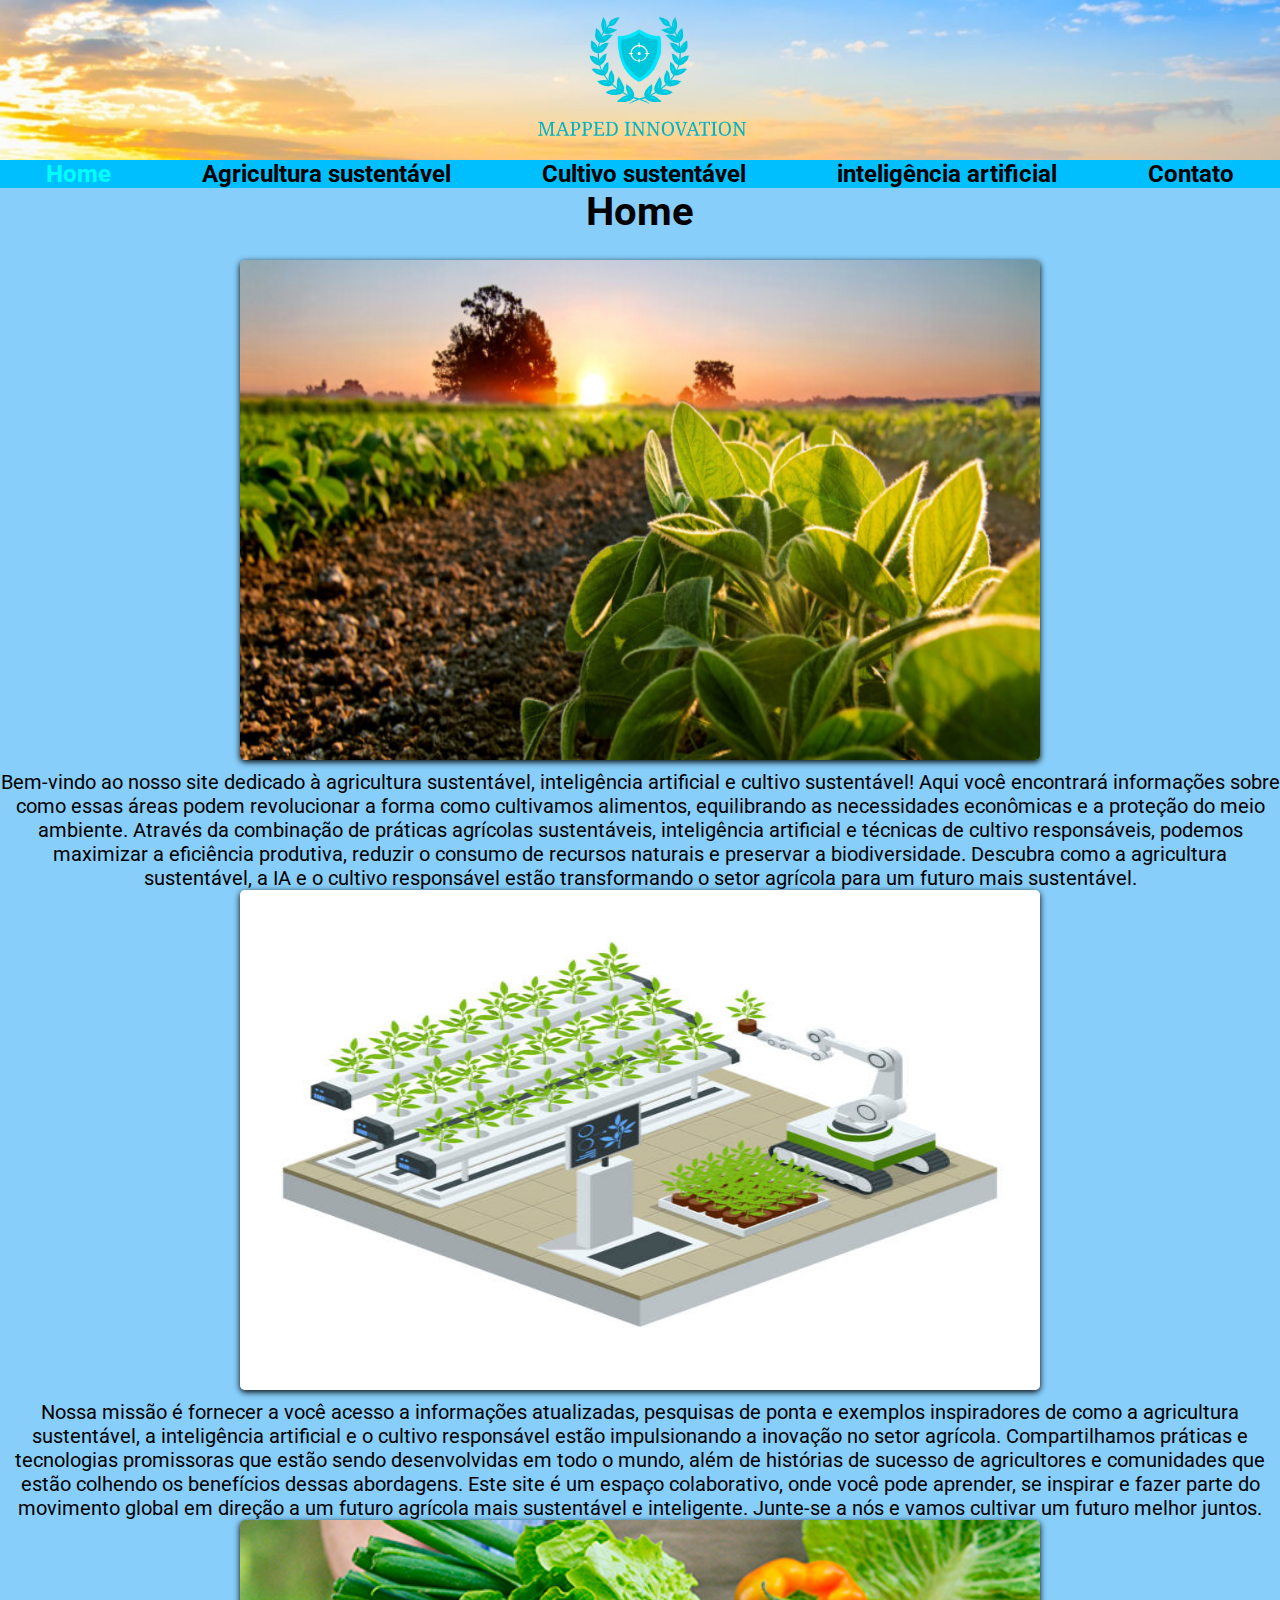
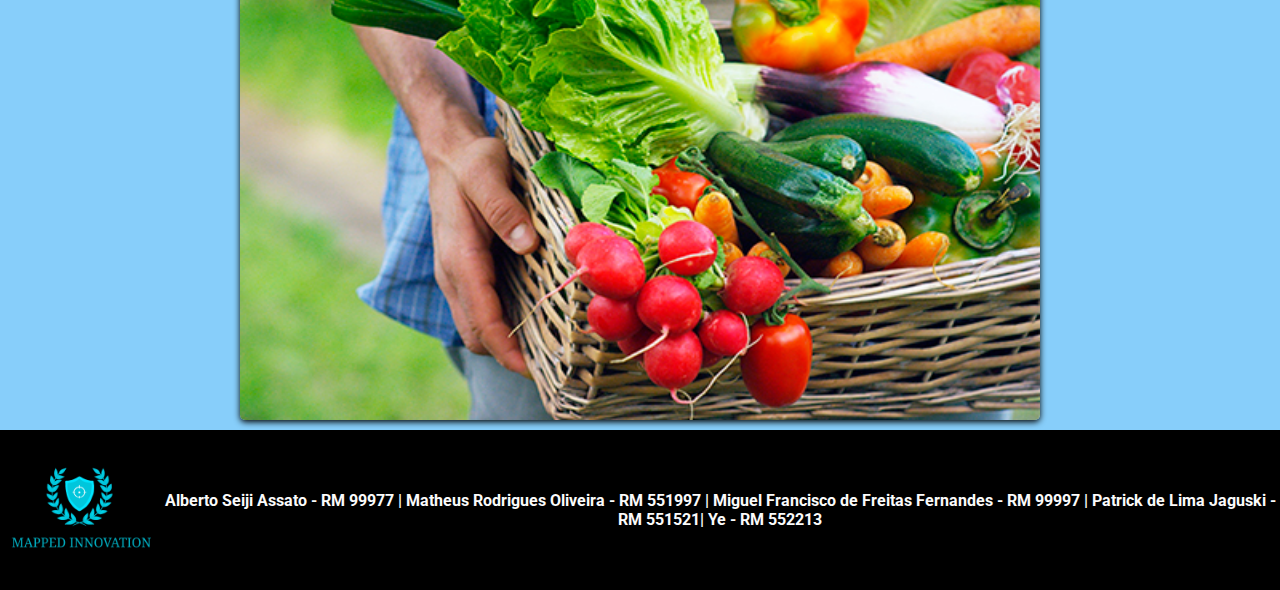
==== index.html @ dcc4835e "Merge pull request #34 from Miguel-Fr3/rm551521" ====
<!DOCTYPE html>
<html lang="pt-br">
<head>
    <meta charset="UTF-8">
    <meta http-equiv="X-UA-Compatible" content="IE=edge">
    <meta name="viewport" content="width=device-width, initial-scale=1.0">
    <title>Pagina inicial</title>
    <link rel="stylesheet" href="./css/estilo.css">
    <link rel="preconnect" href="https://fonts.googleapis.com">
<link rel="preconnect" href="https://fonts.gstatic.com" crossorigin>
<link href="https://fonts.googleapis.com/css2?family=Roboto:ital,wght@1,700&display=swap" rel="stylesheet">
</head>
<body>
    <header class="cabecalho">
        <img src="./img/mapped.png" alt="Logo Mapped">
    </header>
    <div id="nav-container">
        <nav class="navegacao">
            <a href="./index.html" id="htmlS">Home</a>
            <a href="./agricultura_sustentavel.html">Agricultura sustentável</a>
            <a href="./cultivo_sustentavel.html">Cultivo sustentável</a>
            <a href="./inteligencia_artificial.html">inteligência artificial</a>
            <a href="./formulario.html">Contato</a>

        </nav>
    </div>

    <section class="conteudo-index">

    <div>

        <h1>Home</h1>

        <img src="./img/index/home_img1.jpeg" alt="Imagem de uma plantação iluminada pelo sol.">
        <p>
            Bem-vindo ao nosso site dedicado à agricultura sustentável, inteligência artificial e cultivo sustentável! Aqui você encontrará 
            informações sobre como essas áreas podem revolucionar a forma como cultivamos alimentos, equilibrando as necessidades econômicas 
            e a proteção do meio ambiente. Através da combinação de práticas agrícolas sustentáveis, inteligência artificial e técnicas de 
            cultivo responsáveis, podemos maximizar a eficiência produtiva, reduzir o consumo de recursos naturais e preservar a 
            biodiversidade. Descubra como a agricultura sustentável, a IA e o cultivo responsável estão transformando o setor agrícola para 
            um futuro mais sustentável.
        </p>
        
        
        <img src="./img/index/home_img2.jpg" alt="imagem de uma plantação teconlogica.">
        


        <p>
            Nossa missão é fornecer a você acesso a informações atualizadas, pesquisas de ponta e exemplos inspiradores de como a agricultura 
            sustentável, a inteligência artificial e o cultivo responsável estão impulsionando a inovação no setor agrícola. Compartilhamos 
            práticas e tecnologias promissoras que estão sendo desenvolvidas em todo o mundo, além de histórias de sucesso de agricultores e 
            comunidades que estão colhendo os benefícios dessas abordagens. Este site é um espaço colaborativo, onde você pode aprender, se 
            inspirar e fazer parte do movimento global em direção a um futuro agrícola mais sustentável e inteligente. Junte-se a nós e vamos 
            cultivar um futuro melhor juntos.
        </p>
    </div>

    <img src="./img/index/home_img3.jpg" alt="Imagem de verduras e vegetais.">

    </section>

    <footer>
        <div class="rodape">
            <img src="./img/mapped.png" alt="Logo Mapped">
          <p> Alberto Seiji Assato - RM 99977 |
              Matheus Rodrigues Oliveira - RM 551997 |
              Miguel Francisco de Freitas Fernandes - RM 99997 |
              Patrick de Lima Jaguski - RM 551521| 
              Ye - RM 552213 </p>
        </div>
      </footer>


</body>
</html>
---- css/estilo.css ----
@import url(./agricultura.css);
@import url(./form.css);
@import url(./index.css);
@import url(./inteligencia.css);
*{
    margin: 0;
    padding: 0;
    box-sizing: border-box;
}
body{
    width: 100vw;
    background-color: #87CEFA;
    font-family: 'Roboto', sans-serif;
}
.cabecalho{
    display: flex;
    align-items: center;
    justify-content: center;
    height: 10rem;
    background-image: url('../img/header.jpeg');
    background-repeat: no-repeat;
    background-size: cover;
    width: 100vw;
}
.cabecalho img{
    width: 15rem;

}
#nav-container{
    width: 100%;
}
.navegacao{
    background-color: #00BFFF;
    display: flex;
    justify-content: space-around;
    width: 100vw;
    flex-wrap: wrap;
}
.navegacao a{
    text-decoration: none;
    font-size: 1.50rem;
    font-family: 'Roboto', sans-serif;
    font-weight: 700;
    color: #000;
    text-align: center;
}
.navegacao a:hover{
    color: #fbfbfb;
}

#htmlS{
    color: #00FFFF;
    font-weight: bolder;
}
#htmlS:hover{
    color: #fbfbfb;
}

.rodape {
    width: 100vw;
    display: flex;
    align-items: center;
    justify-content: center;
    background-color: #000;
    color: #fbfbfb;
}
.rodape img{
    width: 10rem;
    display: flex;
    justify-content: center;
    align-items: center;

}

.rodape p{
    display: flex;
    align-self: center;
    justify-content: center;
    text-decoration: none;
    font-size: 1rem;
    font-family: 'Roboto', sans-serif;
    font-weight: 700;
    text-align: center;
}
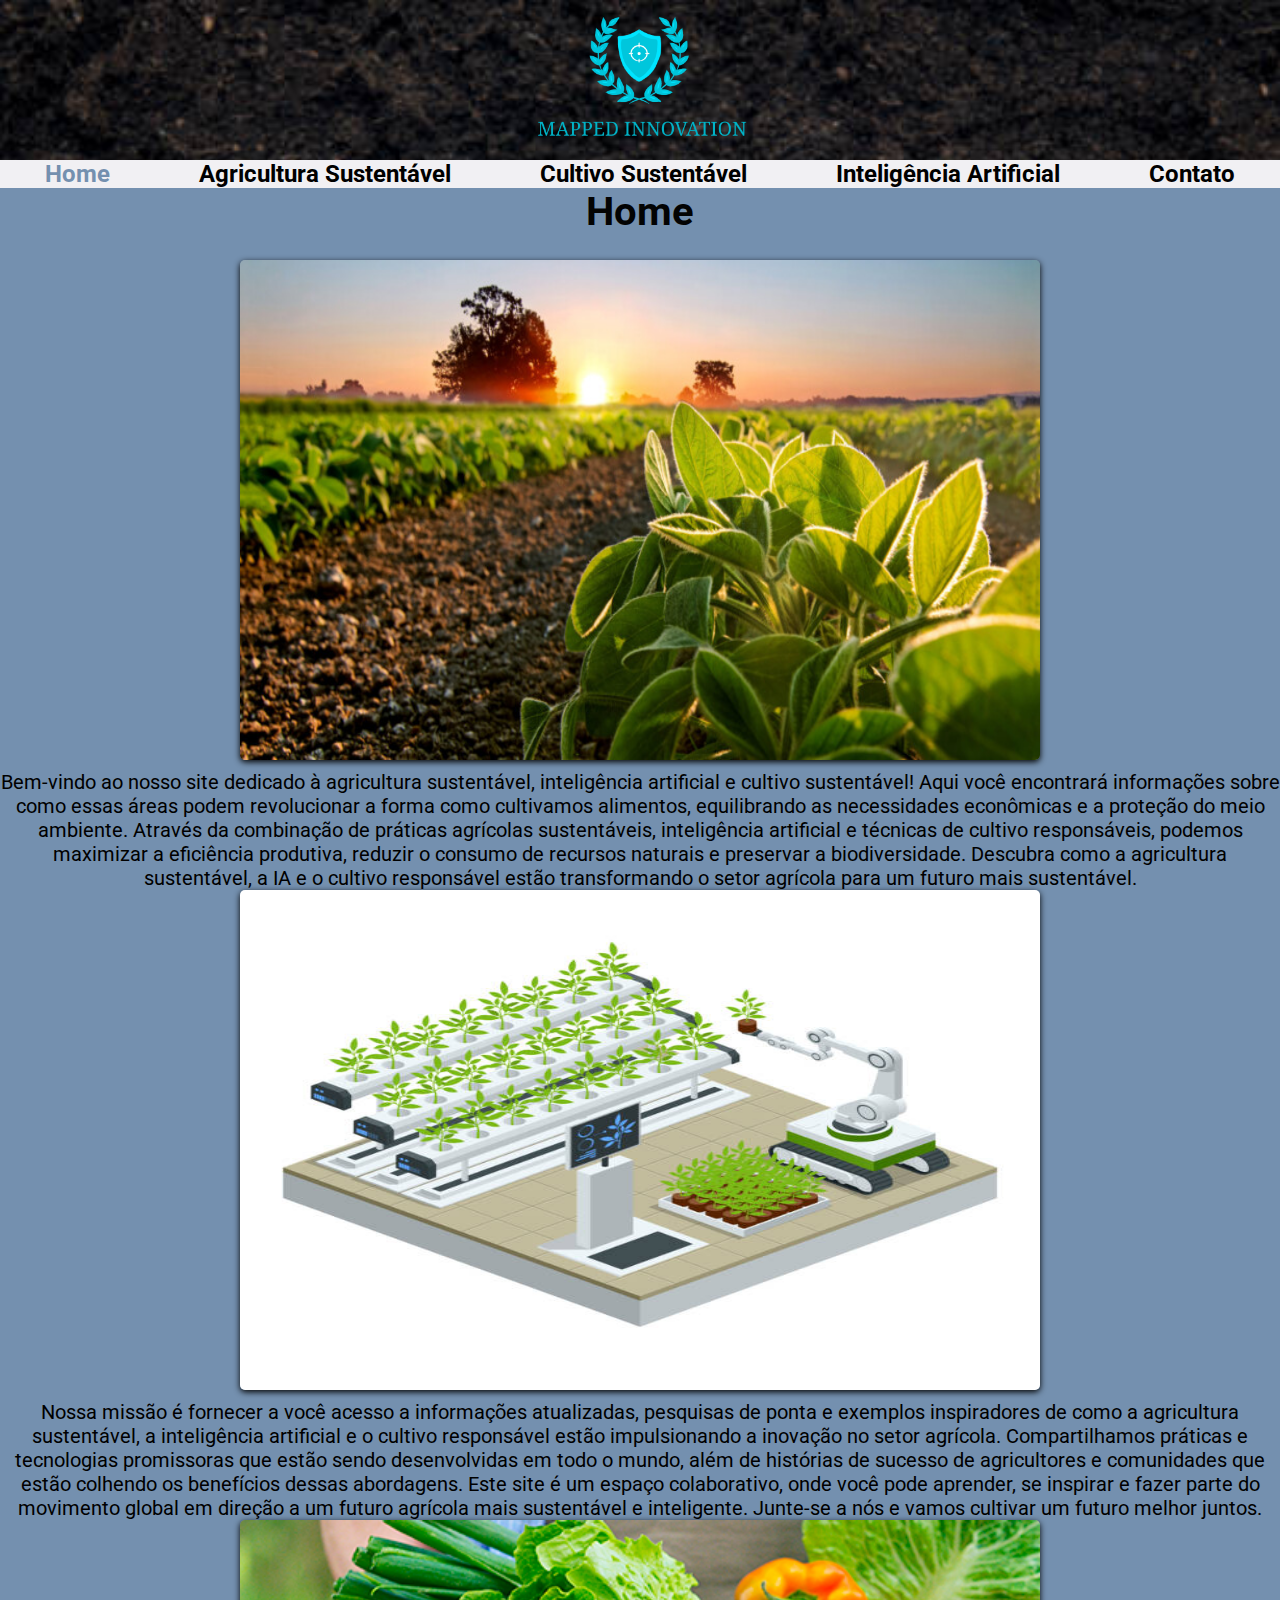
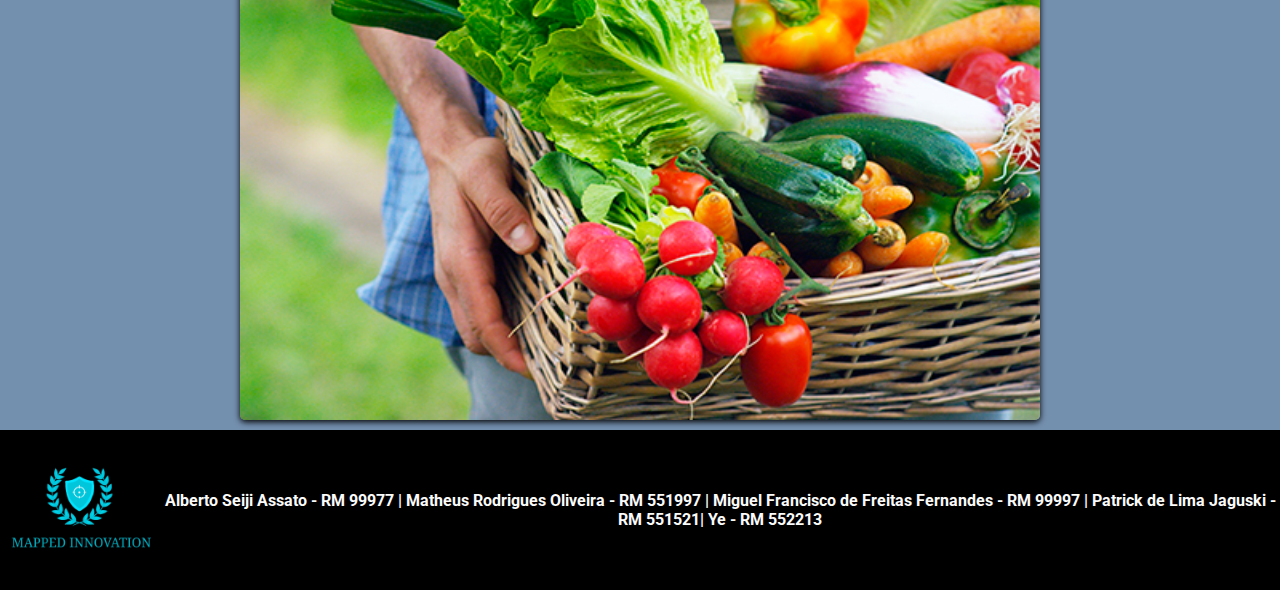
==== commit 47e837bb: "Minor fix" ====
--- a/index.html
+++ b/index.html
@@ -17,9 +17,9 @@
     <div id="nav-container">
         <nav class="navegacao">
             <a href="./index.html" id="htmlS">Home</a>
-            <a href="./agricultura_sustentavel.html">Agricultura sustentável</a>
-            <a href="./cultivo_sustentavel.html">Cultivo sustentável</a>
-            <a href="./inteligencia_artificial.html">inteligência artificial</a>
+            <a href="./agricultura_sustentavel.html">Agricultura Sustentável</a>
+            <a href="./cultivo_sustentavel.html">Cultivo Sustentável</a>
+            <a href="./inteligencia_artificial.html">Inteligência Artificial</a>
             <a href="./formulario.html">Contato</a>
 
         </nav>
--- a/css/estilo.css
+++ b/css/estilo.css
@@ -2,6 +2,7 @@
 @import url(./form.css);
 @import url(./index.css);
 @import url(./inteligencia.css);
+@import url(./cultivo.css);
 *{
     margin: 0;
     padding: 0;
@@ -9,7 +10,7 @@
 }
 body{
     width: 100vw;
-    background-color: #87CEFA;
+    background-color: #7490af;
     font-family: 'Roboto', sans-serif;
 }
 .cabecalho{
@@ -30,7 +31,7 @@
     width: 100%;
 }
 .navegacao{
-    background-color: #00BFFF;
+    background-color: #f1f0f3;
     display: flex;
     justify-content: space-around;
     width: 100vw;
@@ -49,7 +50,7 @@
 }
 
 #htmlS{
-    color: #00FFFF;
+    color: #7490af;
     font-weight: bolder;
 }
 #htmlS:hover{
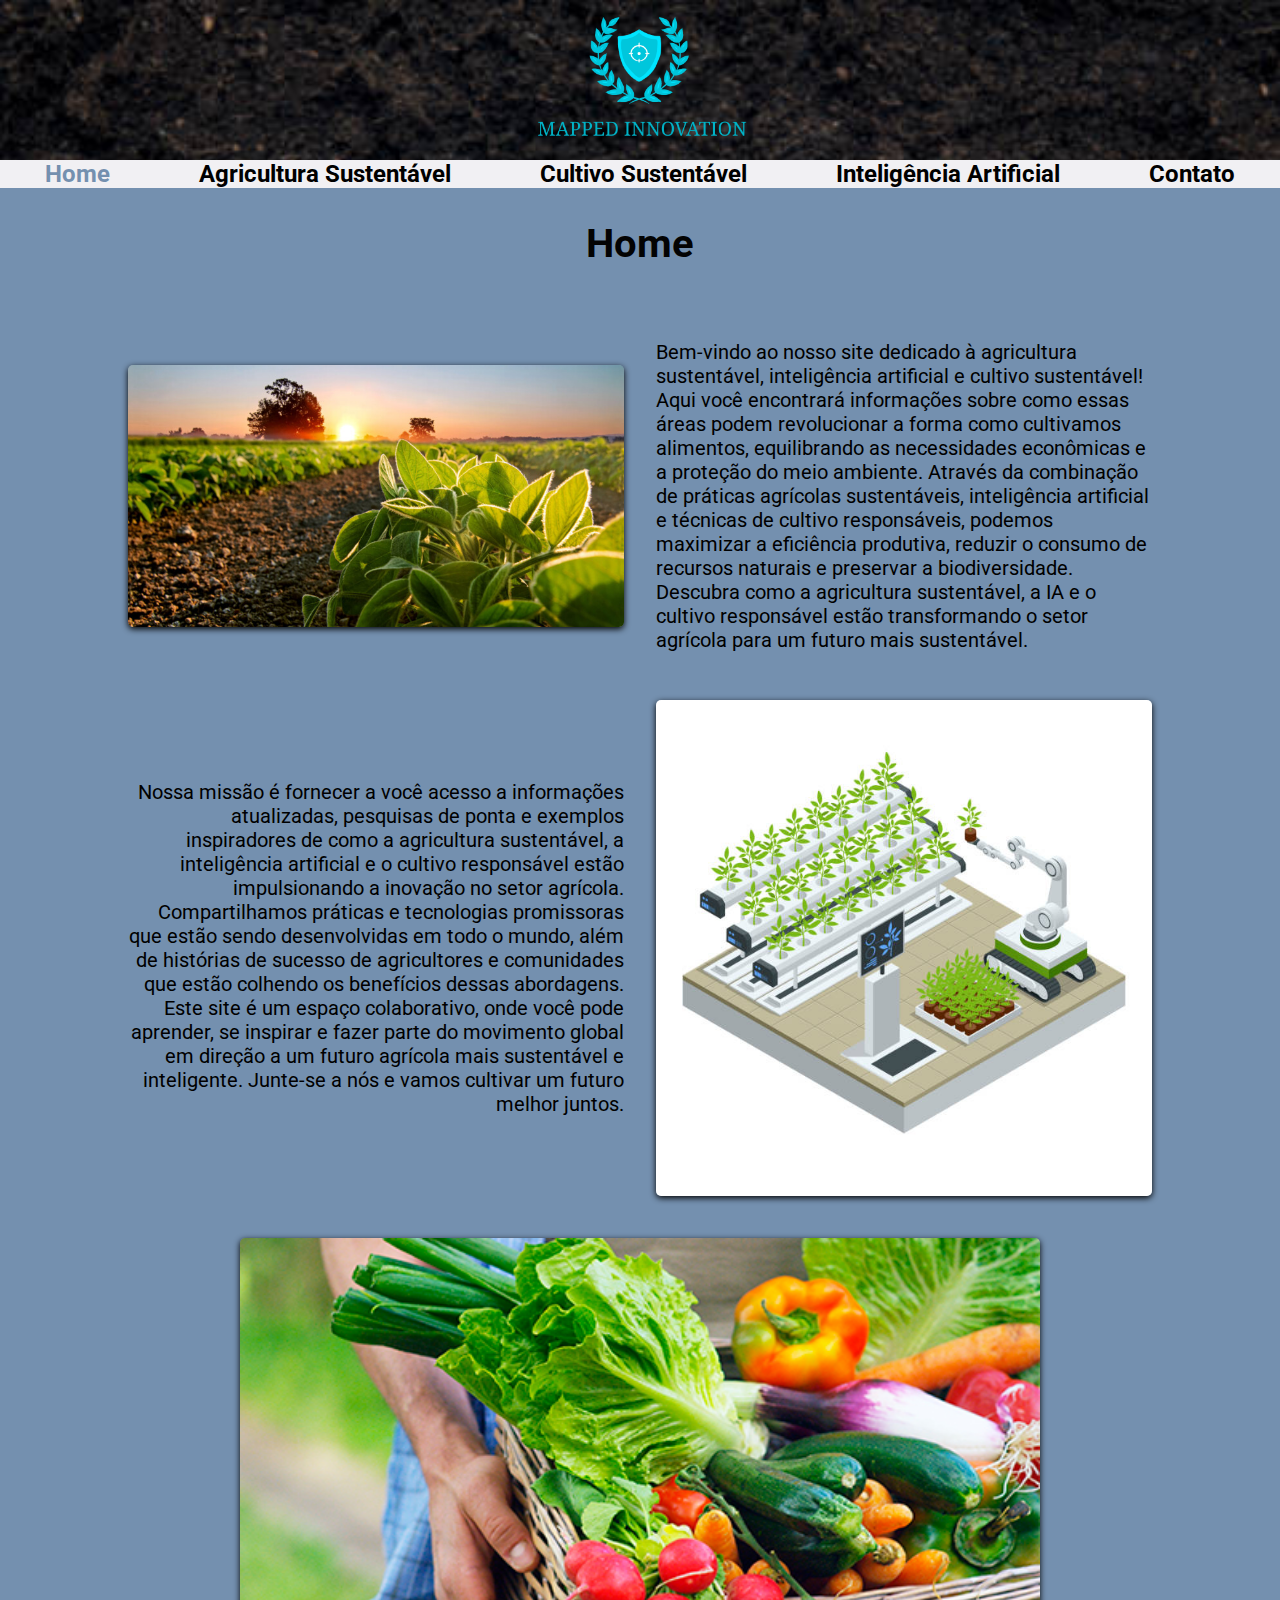
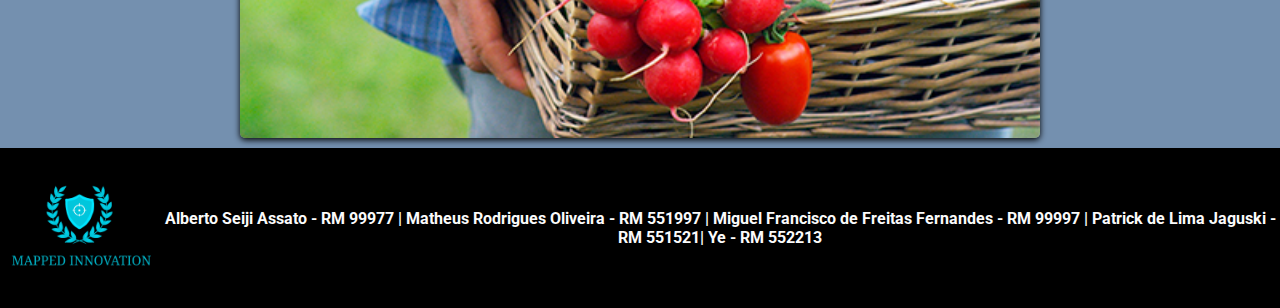
==== commit bcd90c92: "alterando o css index" ====
--- a/index.html
+++ b/index.html
@@ -14,7 +14,9 @@
     <header class="cabecalho">
         <img src="./img/mapped.png" alt="Logo Mapped">
     </header>
+
     <div id="nav-container">
+        
         <nav class="navegacao">
             <a href="./index.html" id="htmlS">Home</a>
             <a href="./agricultura_sustentavel.html">Agricultura Sustentável</a>
@@ -23,37 +25,30 @@
             <a href="./formulario.html">Contato</a>
 
         </nav>
+
     </div>
 
     <section class="conteudo-index">
 
-    <div>
+    <div class="topSection">
 
         <h1>Home</h1>
 
-        <img src="./img/index/home_img1.jpeg" alt="Imagem de uma plantação iluminada pelo sol.">
-        <p>
-            Bem-vindo ao nosso site dedicado à agricultura sustentável, inteligência artificial e cultivo sustentável! Aqui você encontrará 
-            informações sobre como essas áreas podem revolucionar a forma como cultivamos alimentos, equilibrando as necessidades econômicas 
-            e a proteção do meio ambiente. Através da combinação de práticas agrícolas sustentáveis, inteligência artificial e técnicas de 
-            cultivo responsáveis, podemos maximizar a eficiência produtiva, reduzir o consumo de recursos naturais e preservar a 
-            biodiversidade. Descubra como a agricultura sustentável, a IA e o cultivo responsável estão transformando o setor agrícola para 
-            um futuro mais sustentável.
-        </p>
+        <div class="firstLine">
+            <img src="./img/index/home_img1.jpeg" alt="Imagem de uma plantação iluminada pelo sol.">
+            <p>
+                Bem-vindo ao nosso site dedicado à agricultura sustentável, inteligência artificial e cultivo sustentável! Aqui você encontrará informações sobre como essas áreas podem revolucionar a forma como cultivamos alimentos, equilibrando as necessidades econômicas e a proteção do meio ambiente. Através da combinação de práticas agrícolas sustentáveis, inteligência artificial e técnicas de cultivo responsáveis, podemos maximizar a eficiência produtiva, reduzir o consumo de recursos naturais e preservar a biodiversidade. Descubra como a agricultura sustentável, a IA e o cultivo responsável estão transformando o setor agrícola para um futuro mais sustentável.
+            </p>
+        </div>
         
         
-        <img src="./img/index/home_img2.jpg" alt="imagem de uma plantação teconlogica.">
-        
-
-
-        <p>
-            Nossa missão é fornecer a você acesso a informações atualizadas, pesquisas de ponta e exemplos inspiradores de como a agricultura 
-            sustentável, a inteligência artificial e o cultivo responsável estão impulsionando a inovação no setor agrícola. Compartilhamos 
-            práticas e tecnologias promissoras que estão sendo desenvolvidas em todo o mundo, além de histórias de sucesso de agricultores e 
-            comunidades que estão colhendo os benefícios dessas abordagens. Este site é um espaço colaborativo, onde você pode aprender, se 
-            inspirar e fazer parte do movimento global em direção a um futuro agrícola mais sustentável e inteligente. Junte-se a nós e vamos 
-            cultivar um futuro melhor juntos.
-        </p>
+        <div class="secondLine">
+            <p>
+                Nossa missão é fornecer a você acesso a informações atualizadas, pesquisas de ponta e exemplos inspiradores de como a agricultura sustentável, a inteligência artificial e o cultivo responsável estão impulsionando a inovação no setor agrícola. Compartilhamos práticas e tecnologias promissoras que estão sendo desenvolvidas em todo o mundo, além de histórias de sucesso de agricultores e comunidades que estão colhendo os benefícios dessas abordagens. Este site é um espaço colaborativo, onde você pode aprender, se inspirar e fazer parte do movimento global em direção a um futuro agrícola mais sustentável e inteligente. Junte-se a nós e vamos cultivar um futuro melhor juntos.
+            </p>
+            <img src="./img/index/home_img2.jpg" alt="imagem de uma plantação teconlogica.">
+            
+        </div>
     </div>
 
     <img src="./img/index/home_img3.jpg" alt="Imagem de verduras e vegetais.">
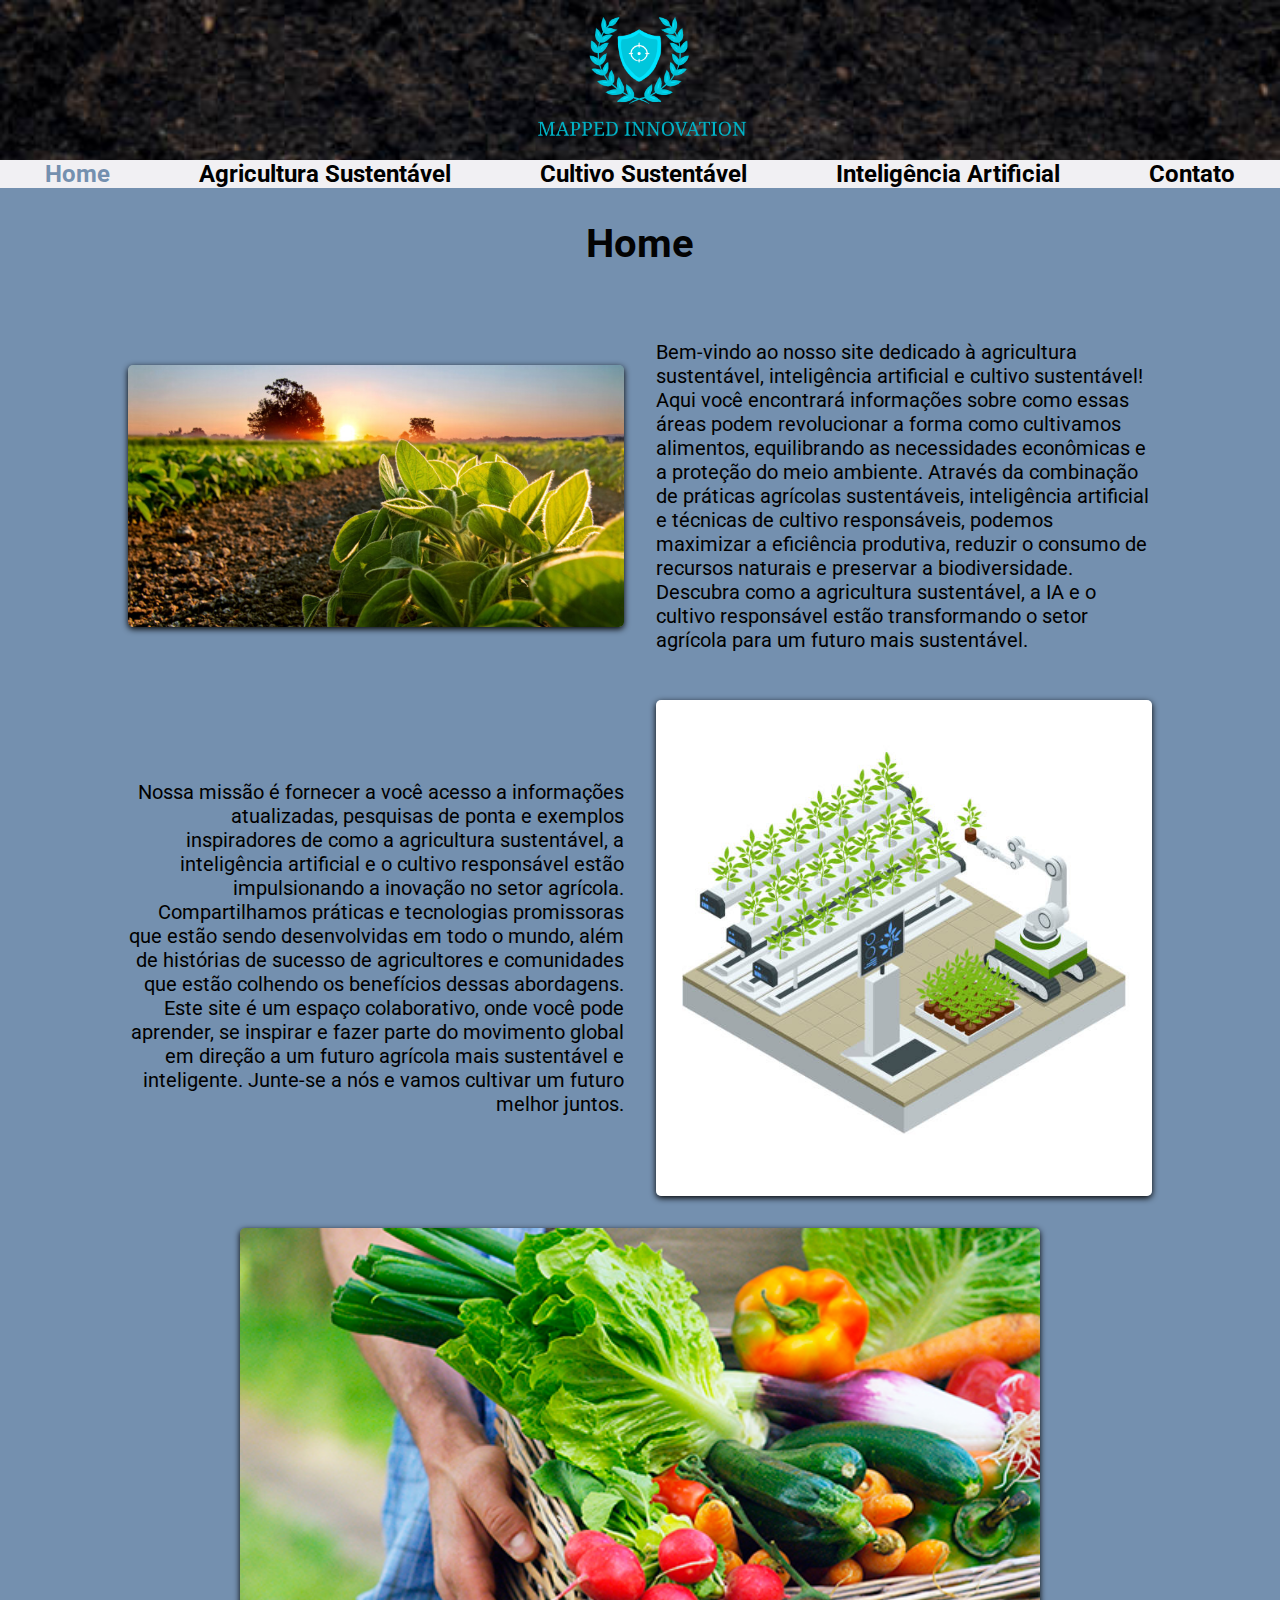
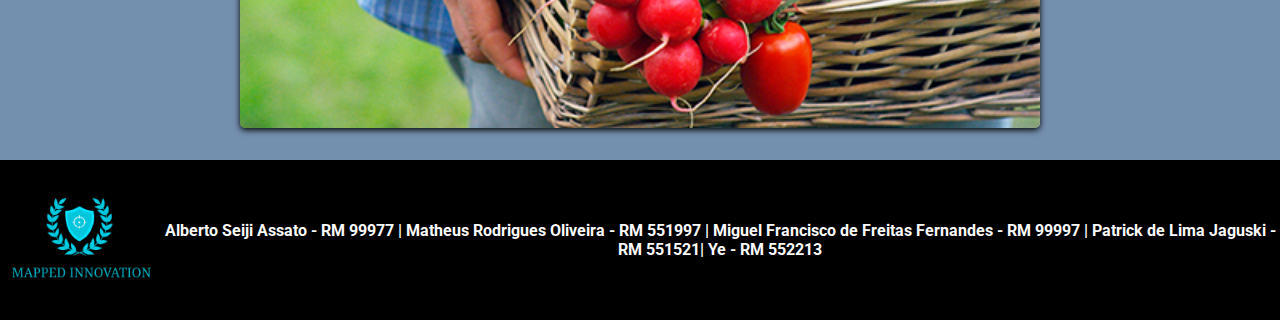
==== commit 7b52c3c9: "alterando o css da pagina agricultura sustentavel" ====
--- a/index.html
+++ b/index.html
@@ -1,5 +1,6 @@
 <!DOCTYPE html>
 <html lang="pt-br">
+
 <head>
     <meta charset="UTF-8">
     <meta http-equiv="X-UA-Compatible" content="IE=edge">
@@ -7,16 +8,17 @@
     <title>Pagina inicial</title>
     <link rel="stylesheet" href="./css/estilo.css">
     <link rel="preconnect" href="https://fonts.googleapis.com">
-<link rel="preconnect" href="https://fonts.gstatic.com" crossorigin>
-<link href="https://fonts.googleapis.com/css2?family=Roboto:ital,wght@1,700&display=swap" rel="stylesheet">
+    <link rel="preconnect" href="https://fonts.gstatic.com" crossorigin>
+    <link href="https://fonts.googleapis.com/css2?family=Roboto:ital,wght@1,700&display=swap" rel="stylesheet">
 </head>
+
 <body>
     <header class="cabecalho">
         <img src="./img/mapped.png" alt="Logo Mapped">
     </header>
 
     <div id="nav-container">
-        
+
         <nav class="navegacao">
             <a href="./index.html" id="htmlS">Home</a>
             <a href="./agricultura_sustentavel.html">Agricultura Sustentável</a>
@@ -30,42 +32,55 @@
 
     <section class="conteudo-index">
 
-    <div class="topSection">
+        <div class="topSection">
 
-        <h1>Home</h1>
+            <h1>Home</h1>
 
-        <div class="firstLine">
-            <img src="./img/index/home_img1.jpeg" alt="Imagem de uma plantação iluminada pelo sol.">
-            <p>
-                Bem-vindo ao nosso site dedicado à agricultura sustentável, inteligência artificial e cultivo sustentável! Aqui você encontrará informações sobre como essas áreas podem revolucionar a forma como cultivamos alimentos, equilibrando as necessidades econômicas e a proteção do meio ambiente. Através da combinação de práticas agrícolas sustentáveis, inteligência artificial e técnicas de cultivo responsáveis, podemos maximizar a eficiência produtiva, reduzir o consumo de recursos naturais e preservar a biodiversidade. Descubra como a agricultura sustentável, a IA e o cultivo responsável estão transformando o setor agrícola para um futuro mais sustentável.
-            </p>
+            <div class="firstLine">
+                <img src="./img/index/home_img1.jpeg" alt="Imagem de uma plantação iluminada pelo sol.">
+                <p>
+                    Bem-vindo ao nosso site dedicado à agricultura sustentável, inteligência artificial e cultivo
+                    sustentável! Aqui você encontrará informações sobre como essas áreas podem revolucionar a forma como
+                    cultivamos alimentos, equilibrando as necessidades econômicas e a proteção do meio ambiente. Através
+                    da combinação de práticas agrícolas sustentáveis, inteligência artificial e técnicas de cultivo
+                    responsáveis, podemos maximizar a eficiência produtiva, reduzir o consumo de recursos naturais e
+                    preservar a biodiversidade. Descubra como a agricultura sustentável, a IA e o cultivo responsável
+                    estão transformando o setor agrícola para um futuro mais sustentável.
+                </p>
+            </div>
+
+
+            <div class="secondLine">
+                <p>
+                    Nossa missão é fornecer a você acesso a informações atualizadas, pesquisas de ponta e exemplos
+                    inspiradores de como a agricultura sustentável, a inteligência artificial e o cultivo responsável
+                    estão impulsionando a inovação no setor agrícola. Compartilhamos práticas e tecnologias promissoras
+                    que estão sendo desenvolvidas em todo o mundo, além de histórias de sucesso de agricultores e
+                    comunidades que estão colhendo os benefícios dessas abordagens. Este site é um espaço colaborativo,
+                    onde você pode aprender, se inspirar e fazer parte do movimento global em direção a um futuro
+                    agrícola mais sustentável e inteligente. Junte-se a nós e vamos cultivar um futuro melhor juntos.
+                </p>
+                <img src="./img/index/home_img2.jpg" alt="imagem de uma plantação teconlogica.">
+
+            </div>
         </div>
-        
-        
-        <div class="secondLine">
-            <p>
-                Nossa missão é fornecer a você acesso a informações atualizadas, pesquisas de ponta e exemplos inspiradores de como a agricultura sustentável, a inteligência artificial e o cultivo responsável estão impulsionando a inovação no setor agrícola. Compartilhamos práticas e tecnologias promissoras que estão sendo desenvolvidas em todo o mundo, além de histórias de sucesso de agricultores e comunidades que estão colhendo os benefícios dessas abordagens. Este site é um espaço colaborativo, onde você pode aprender, se inspirar e fazer parte do movimento global em direção a um futuro agrícola mais sustentável e inteligente. Junte-se a nós e vamos cultivar um futuro melhor juntos.
-            </p>
-            <img src="./img/index/home_img2.jpg" alt="imagem de uma plantação teconlogica.">
-            
-        </div>
-    </div>
 
-    <img src="./img/index/home_img3.jpg" alt="Imagem de verduras e vegetais.">
+        <img src="./img/index/home_img3.jpg" alt="Imagem de verduras e vegetais.">
 
     </section>
 
     <footer>
         <div class="rodape">
             <img src="./img/mapped.png" alt="Logo Mapped">
-          <p> Alberto Seiji Assato - RM 99977 |
-              Matheus Rodrigues Oliveira - RM 551997 |
-              Miguel Francisco de Freitas Fernandes - RM 99997 |
-              Patrick de Lima Jaguski - RM 551521| 
-              Ye - RM 552213 </p>
+            <p> Alberto Seiji Assato - RM 99977 |
+                Matheus Rodrigues Oliveira - RM 551997 |
+                Miguel Francisco de Freitas Fernandes - RM 99997 |
+                Patrick de Lima Jaguski - RM 551521|
+                Ye - RM 552213 </p>
         </div>
-      </footer>
+    </footer>
 
 
 </body>
+
 </html>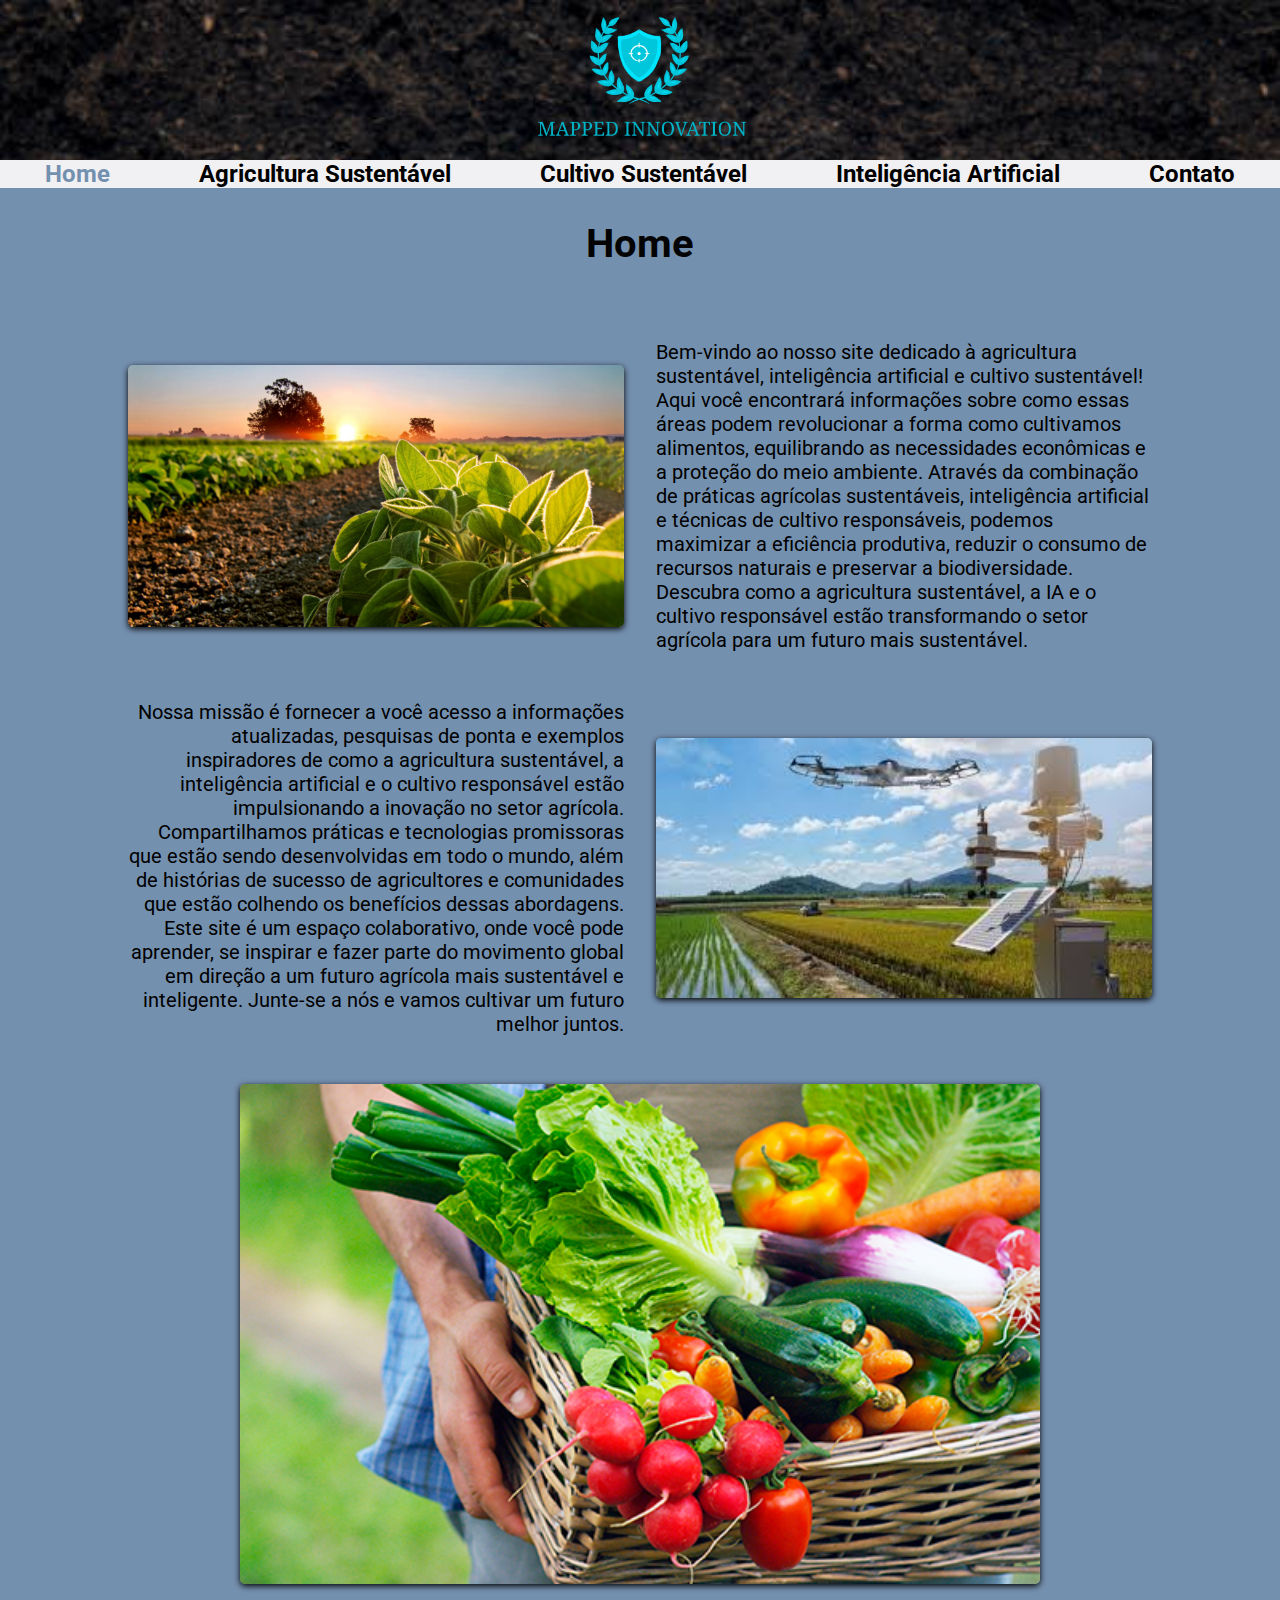
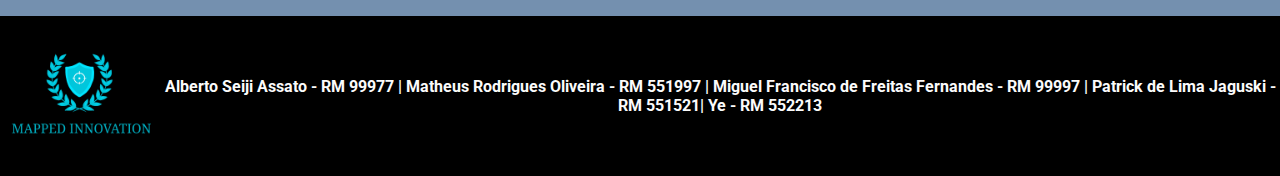
==== commit 2d85d06a: "alterando o css da pagina cultivo sustentavel" ====
--- a/index.html
+++ b/index.html
@@ -32,11 +32,11 @@
 
     <section class="conteudo-index">
 
-        <div class="topSection">
+        <div class="top-section">
 
             <h1>Home</h1>
 
-            <div class="firstLine">
+            <div class="first-line">
                 <img src="./img/index/home_img1.jpeg" alt="Imagem de uma plantação iluminada pelo sol.">
                 <p>
                     Bem-vindo ao nosso site dedicado à agricultura sustentável, inteligência artificial e cultivo
@@ -50,7 +50,7 @@
             </div>
 
 
-            <div class="secondLine">
+            <div class="second-line">
                 <p>
                     Nossa missão é fornecer a você acesso a informações atualizadas, pesquisas de ponta e exemplos
                     inspiradores de como a agricultura sustentável, a inteligência artificial e o cultivo responsável
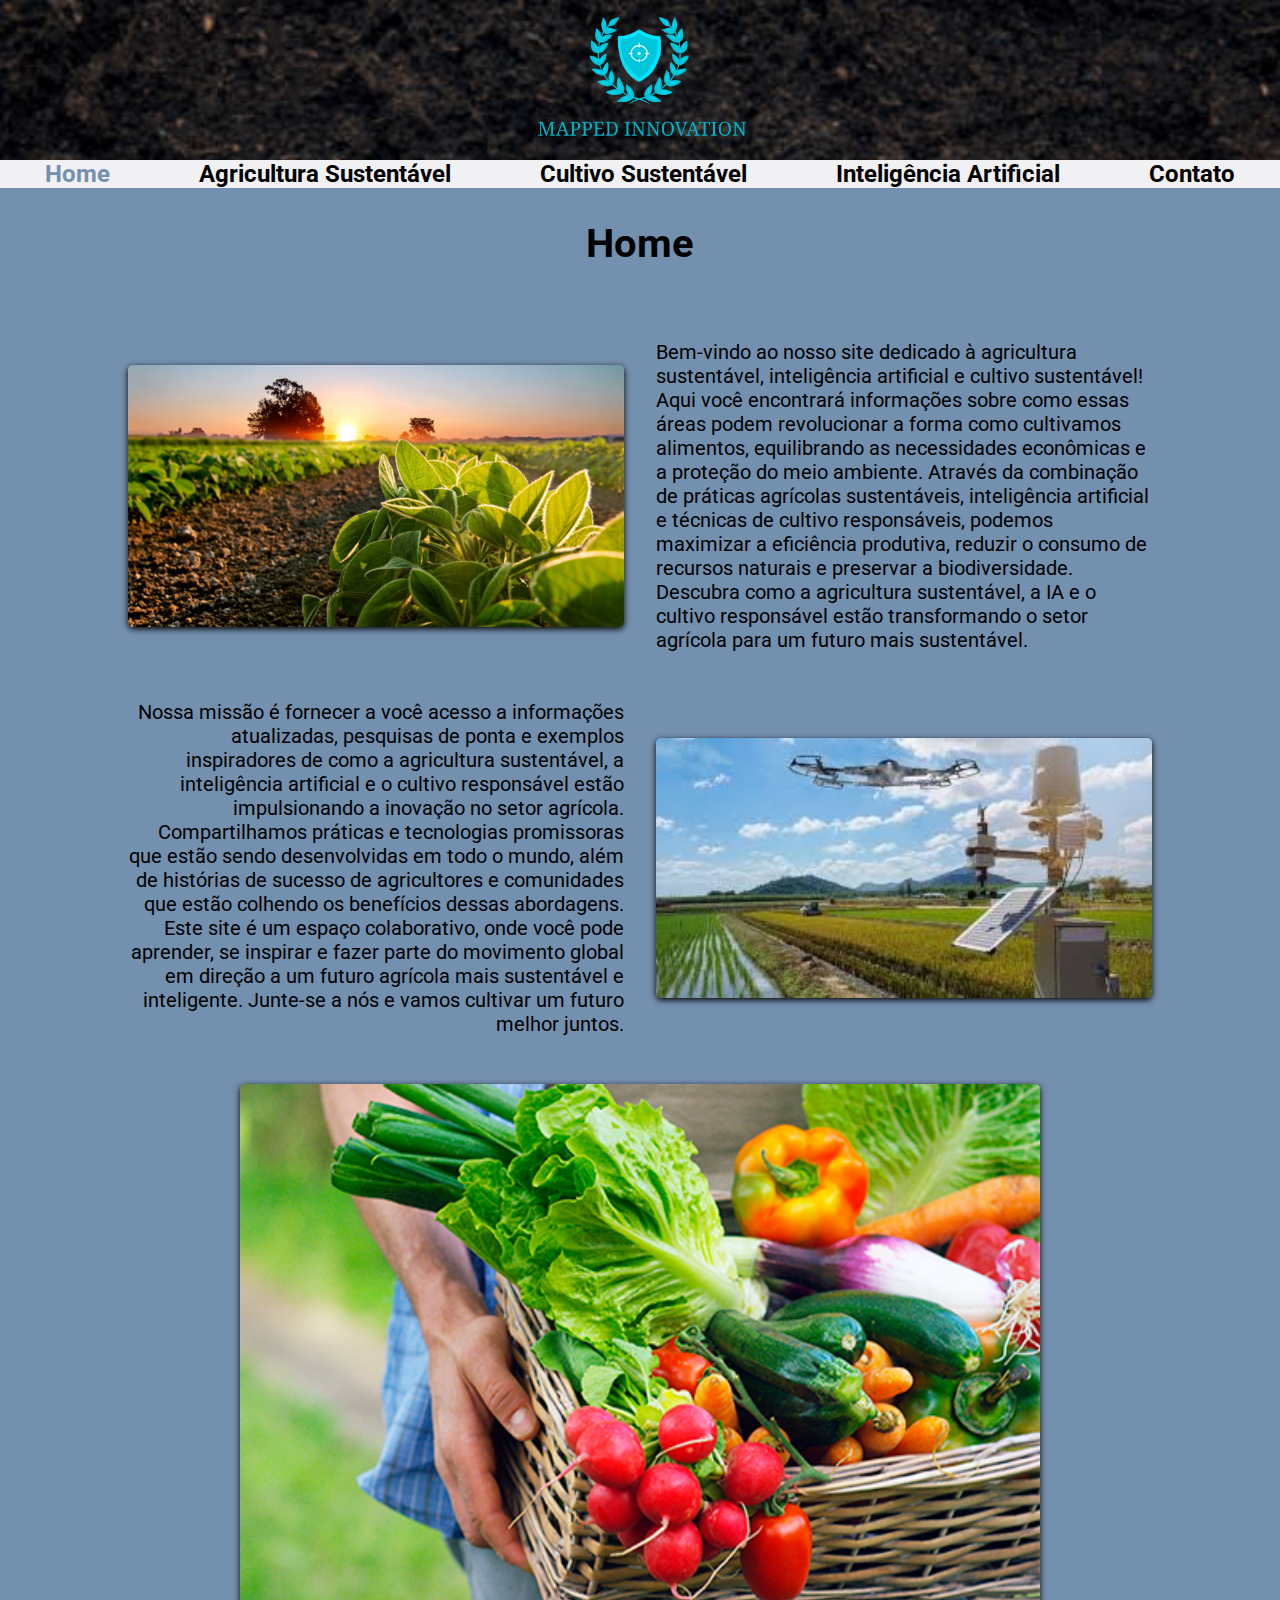
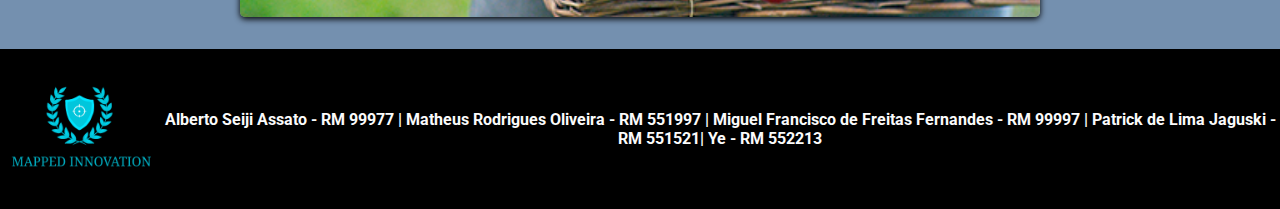
==== commit 511b66e5: "responsividade do site" ====
--- a/index.html
+++ b/index.html
@@ -9,7 +9,7 @@
     <link rel="stylesheet" href="./css/estilo.css">
     <link rel="preconnect" href="https://fonts.googleapis.com">
     <link rel="preconnect" href="https://fonts.gstatic.com" crossorigin>
-    <link href="https://fonts.googleapis.com/css2?family=Roboto:ital,wght@1,700&display=swap" rel="stylesheet">
+    <link href="https://fonts.googleapis.com/css2?family=Roboto:wght@400;700&display=swap" rel="stylesheet">
 </head>
 
 <body>
--- a/css/estilo.css
+++ b/css/estilo.css
@@ -3,17 +3,28 @@
 @import url(./index.css);
 @import url(./inteligencia.css);
 @import url(./cultivo.css);
-*{
+
+* {
     margin: 0;
     padding: 0;
     box-sizing: border-box;
 }
-body{
+
+body {
     width: 100vw;
     background-color: #7490af;
     font-family: 'Roboto', sans-serif;
 }
-.cabecalho{
+
+p {
+    font-weight: 400;
+}
+
+ol li {
+    font-weight: 400;
+}
+
+.cabecalho {
     display: flex;
     align-items: center;
     justify-content: center;
@@ -23,21 +34,25 @@
     background-size: cover;
     width: 100vw;
 }
-.cabecalho img{
+
+.cabecalho img {
     width: 15rem;
 
 }
-#nav-container{
+
+#nav-container {
     width: 100%;
 }
-.navegacao{
+
+.navegacao {
     background-color: #f1f0f3;
     display: flex;
     justify-content: space-around;
     width: 100vw;
     flex-wrap: wrap;
 }
-.navegacao a{
+
+.navegacao a {
     text-decoration: none;
     font-size: 1.50rem;
     font-family: 'Roboto', sans-serif;
@@ -45,15 +60,17 @@
     color: #000;
     text-align: center;
 }
-.navegacao a:hover{
+
+.navegacao a:hover {
     color: #fbfbfb;
 }
 
-#htmlS{
+#htmlS {
     color: #7490af;
     font-weight: bolder;
 }
-#htmlS:hover{
+
+#htmlS:hover {
     color: #fbfbfb;
 }
 
@@ -65,7 +82,8 @@
     background-color: #000;
     color: #fbfbfb;
 }
-.rodape img{
+
+.rodape img {
     width: 10rem;
     display: flex;
     justify-content: center;
@@ -73,7 +91,7 @@
 
 }
 
-.rodape p{
+.rodape p {
     display: flex;
     align-self: center;
     justify-content: center;
@@ -82,4 +100,52 @@
     font-family: 'Roboto', sans-serif;
     font-weight: 700;
     text-align: center;
+}
+
+@media (max-width:500px) {
+    section>p {
+        width: 90%;
+    }
+}
+
+@media (max-width:900px) {
+    .navegacao a {
+        font-size: 1rem;
+    }
+
+    .rodape {
+        flex-direction: column;
+        padding-bottom: 2rem;
+    }
+}
+
+@media (max-width:1100px) {
+    .first-line {
+        flex-direction: column;
+    }
+
+    .first-line p {
+        text-align: center;
+    }
+
+    .first-line img {
+        max-width: 90%;
+    }
+
+    .second-line {
+        flex-direction: column-reverse;
+    }
+
+    .second-line p {
+        text-align: center;
+    }
+
+    .second-line img {
+        max-width: 90%;
+    }
+
+    h2 {
+        max-width: 90%;
+        text-align: center;
+    }
 }